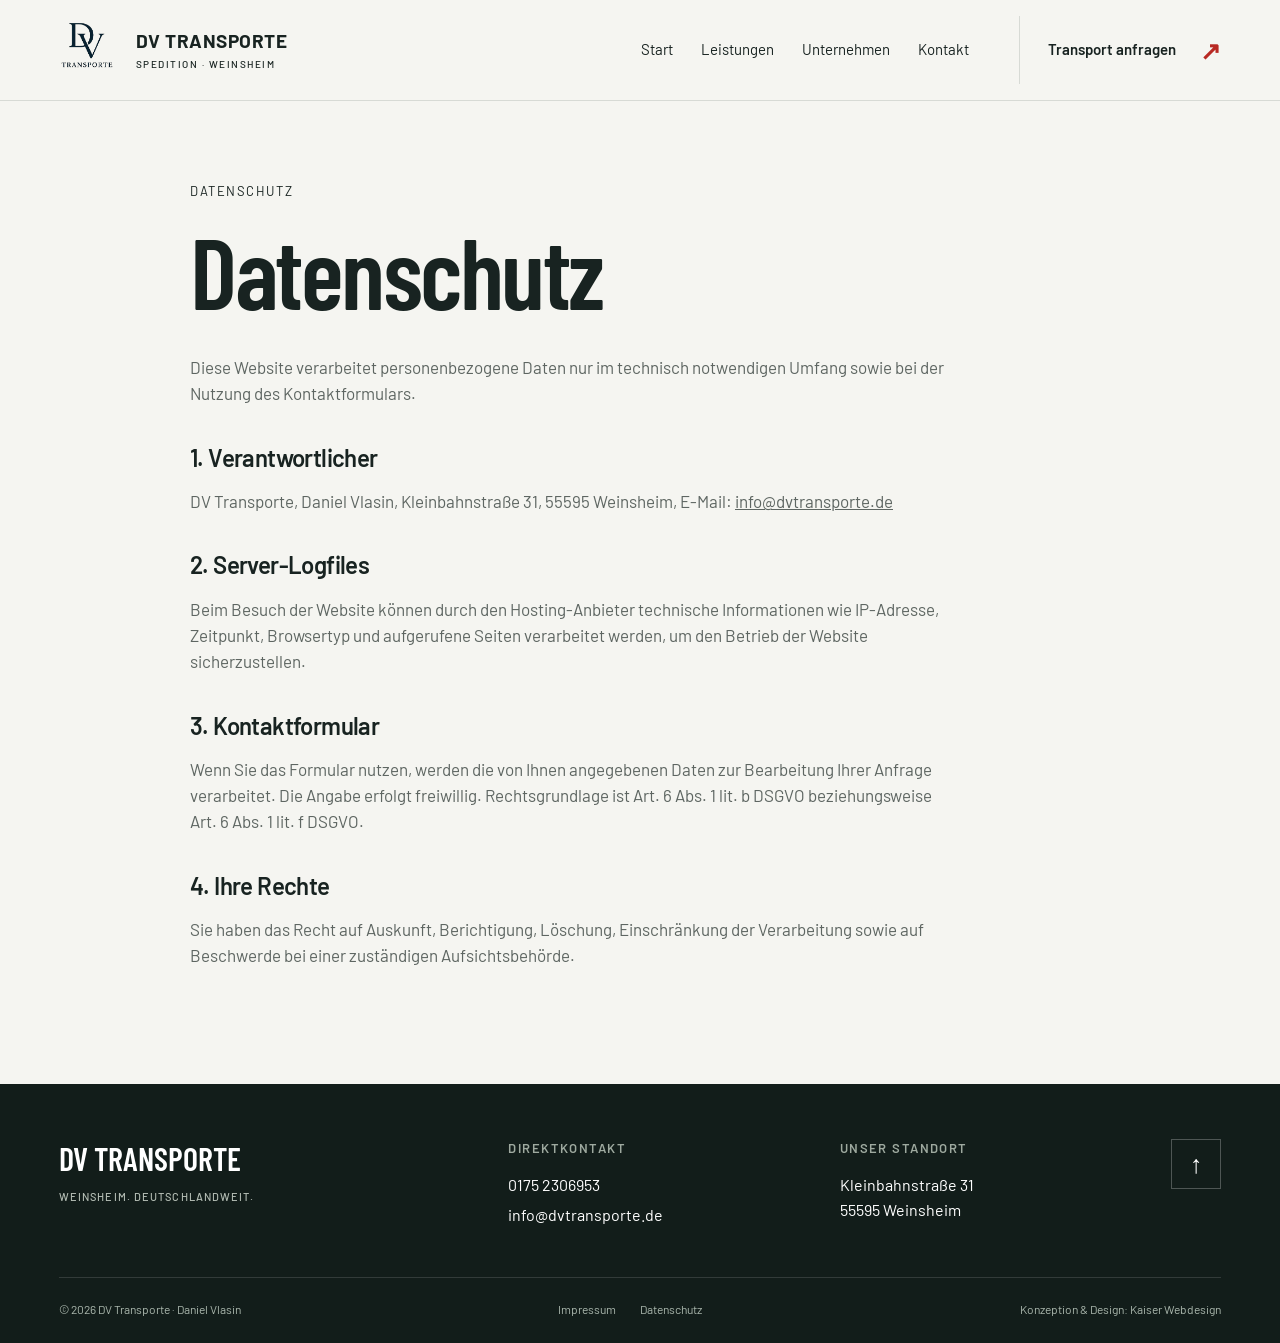
==== datenschutz/index.html @ c38739bb "Add files via upload" ====
<!doctype html><html lang="de"><head>
  <meta charset="utf-8">
  <meta name="viewport" content="width=device-width, initial-scale=1, viewport-fit=cover">
  <meta name="theme-color" content="#0b1015">
  <meta name="robots" content="index,follow,max-image-preview:large">
  <title>Datenschutz | DV Transporte</title>
  <meta name="description" content="Datenschutzhinweise von DV Transporte.">
  <link rel="canonical" href="https://dvtransporte.de/datenschutz/">
  <link rel="icon" href="../favicon.ico" sizes="any">
  <link rel="apple-touch-icon" href="../assets/images/apple-touch-icon.png">
  <meta property="og:type" content="website">
  <meta property="og:locale" content="de_DE">
  <meta property="og:site_name" content="DV Transporte">
  <meta property="og:title" content="Datenschutz | DV Transporte">
  <meta property="og:description" content="Datenschutzhinweise von DV Transporte.">
  <meta property="og:url" content="https://dvtransporte.de/datenschutz/">
  <meta property="og:image" content="https://dvtransporte.de/assets/images/social-preview.webp">
  <meta name="twitter:card" content="summary_large_image">
  <link rel="stylesheet" href="../assets/css/fonts.css"><link rel="stylesheet" href="../assets/css/main.css">
  <script type="application/ld+json">{"@context":"https://schema.org","@graph":[{"@type":"LocalBusiness","@id":"https://dvtransporte.de/#business","name":"DV Transporte","url":"https://dvtransporte.de/","logo":"https://dvtransporte.de/assets/images/dv-transporte-logo-transparent.png","image":"https://dvtransporte.de/assets/images/social-preview.webp","telephone":"+491752306953","email":"info@dvtransporte.de","address":{"@type":"PostalAddress","streetAddress":"Kleinbahnstraße 31","postalCode":"55595","addressLocality":"Weinsheim","addressCountry":"DE"},"areaServed":{"@type":"Country","name":"Deutschland"},"description":"Klassische Speditionsleistungen mit Schwerpunkt auf Teil- und Komplettladungen, Sonderfahrten und 40 t Planen-LKW."},{"@type":"WebSite","@id":"https://dvtransporte.de/#website","url":"https://dvtransporte.de/","name":"DV Transporte","inLanguage":"de-DE","publisher":{"@id":"https://dvtransporte.de/#business"}},{"@type":"WebPage","@id":"https://dvtransporte.de/datenschutz/#webpage","url":"https://dvtransporte.de/datenschutz/","name":"Datenschutz | DV Transporte","isPartOf":{"@id":"https://dvtransporte.de/#website"},"about":{"@id":"https://dvtransporte.de/#business"},"inLanguage":"de-DE"}]}</script>
</head><body id="top"><a class="skip-link" href="#main">Zum Inhalt</a><header class="site-header"><div class="header-inner"><a class="brand" href="../index.html" aria-label="DV Transporte – Startseite"><img src="../assets/images/dv-transporte-logo-transparent.png" alt="DV Transporte" width="62" height="62"><span>DV TRANSPORTE<small>SPEDITION · WEINSHEIM</small></span></a><nav id="navigation" aria-label="Hauptnavigation"><a href="../index.html" >Start</a><a href="../leistungen/index.html" >Leistungen</a><a href="../unternehmen/index.html" >Unternehmen</a><a href="../kontakt/index.html" >Kontakt</a></nav><a class="header-contact" href="../kontakt/index.html#anfrage">Transport anfragen <span aria-hidden="true">↗</span></a><button class="menu-toggle" aria-expanded="false" aria-controls="navigation">Menü <span aria-hidden="true">＋</span></button></div><div class="scroll-progress" aria-hidden="true"></div></header><main id="main"><section class="legal-wrap"><div class="container legal-box"><div class="section-tag">Datenschutz</div><h1>Datenschutz</h1><p>Diese Website verarbeitet personenbezogene Daten nur im technisch notwendigen Umfang sowie bei der Nutzung des Kontaktformulars.</p><h2>1. Verantwortlicher</h2><p>DV Transporte, Daniel Vlasin, Kleinbahnstraße 31, 55595 Weinsheim, E-Mail: <a href="mailto:info@dvtransporte.de">info@dvtransporte.de</a></p><h2>2. Server-Logfiles</h2><p>Beim Besuch der Website können durch den Hosting-Anbieter technische Informationen wie IP-Adresse, Zeitpunkt, Browsertyp und aufgerufene Seiten verarbeitet werden, um den Betrieb der Website sicherzustellen.</p><h2>3. Kontaktformular</h2><p>Wenn Sie das Formular nutzen, werden die von Ihnen angegebenen Daten zur Bearbeitung Ihrer Anfrage verarbeitet. Die Angabe erfolgt freiwillig. Rechtsgrundlage ist Art. 6 Abs. 1 lit. b DSGVO beziehungsweise Art. 6 Abs. 1 lit. f DSGVO.</p><h2>4. Ihre Rechte</h2><p>Sie haben das Recht auf Auskunft, Berichtigung, Löschung, Einschränkung der Verarbeitung sowie auf Beschwerde bei einer zuständigen Aufsichtsbehörde.</p></div></section></main><footer class="footer"><div class="container footer-top"><a class="footer-wordmark" href="../index.html">DV TRANSPORTE<span>WEINSHEIM. DEUTSCHLANDWEIT.</span></a><div><span class="label">Direktkontakt</span><a href="tel:+491752306953">0175 2306953</a><a href="mailto:info@dvtransporte.de">info@dvtransporte.de</a></div><div><span class="label">Unser Standort</span><p>Kleinbahnstraße 31<br>55595 Weinsheim</p></div><a class="top-link" href="#top" aria-label="Zurück nach oben">↑</a></div><div class="container footer-bottom"><span>© <span data-year>2026</span> DV Transporte · Daniel Vlasin</span><div><a href="../impressum/index.html">Impressum</a><a href="../datenschutz/index.html">Datenschutz</a></div><span>Konzeption & Design: Kaiser Webdesign</span></div></footer><dialog class="lightbox" aria-label="Bildergalerie"><button class="lightbox-close" aria-label="Galerie schließen">✕</button><button class="lightbox-prev" aria-label="Vorheriges Bild">←</button><figure><img alt=""><figcaption></figcaption></figure><button class="lightbox-next" aria-label="Nächstes Bild">→</button></dialog><script src="../assets/js/main.js" defer></script></body></html>
---- assets/css/fonts.css ----
@font-face {
  font-family: 'Barlow';
  font-style: normal;
  font-weight: 400;
  font-display: swap;
  src: url(../fonts/7cHpv4kjgoGqM7EPCw.ttf) format('truetype');
}
@font-face {
  font-family: 'Barlow';
  font-style: normal;
  font-weight: 500;
  font-display: swap;
  src: url(../fonts/7cHqv4kjgoGqM7E3_-gc4A.ttf) format('truetype');
}
@font-face {
  font-family: 'Barlow';
  font-style: normal;
  font-weight: 600;
  font-display: swap;
  src: url(../fonts/7cHqv4kjgoGqM7E30-8c4A.ttf) format('truetype');
}
@font-face {
  font-family: 'Barlow';
  font-style: normal;
  font-weight: 700;
  font-display: swap;
  src: url(../fonts/7cHqv4kjgoGqM7E3t-4c4A.ttf) format('truetype');
}
@font-face {
  font-family: 'Barlow Condensed';
  font-style: normal;
  font-weight: 600;
  font-display: swap;
  src: url(../fonts/HTxwL3I-JCGChYJ8VI-L6OO_au7B4873_3E.ttf) format('truetype');
}
@font-face {
  font-family: 'Barlow Condensed';
  font-style: normal;
  font-weight: 700;
  font-display: swap;
  src: url(../fonts/HTxwL3I-JCGChYJ8VI-L6OO_au7B46r2_3E.ttf) format('truetype');
}
@font-face {
  font-family: 'Barlow Condensed';
  font-style: normal;
  font-weight: 800;
  font-display: swap;
  src: url(../fonts/HTxwL3I-JCGChYJ8VI-L6OO_au7B47b1_3E.ttf) format('truetype');
}
---- assets/css/main.css ----
:root{--ink:#182321;--red:#b82923;--paper:#f5f5f1;--white:#fff;--line:#d7dad5;--muted:#5e6662;--pad:clamp(22px,4.6vw,88px);--display:'Barlow Condensed','Arial Narrow',sans-serif;--body:'Barlow',Arial,sans-serif}*{box-sizing:border-box}html{scroll-behavior:smooth;scroll-padding-top:110px}body{margin:0;background:var(--paper);color:var(--ink);font-family:var(--body);font-size:17px;line-height:1.55;-webkit-font-smoothing:antialiased}a{color:inherit;text-decoration:none}button,input,select,textarea{font:inherit}button,a,input,textarea,select{-webkit-tap-highlight-color:transparent}button{cursor:pointer}img{display:block;max-width:100%;height:auto}figure,p,h1,h2,h3{margin:0}p+p{margin-top:18px}h1,h2{font-family:var(--display);font-weight:600;line-height:.98;letter-spacing:-.025em}h1 span,h2 span{color:var(--red)}h2{font-size:clamp(44px,5.7vw,86px)}button{color:inherit}a:focus-visible,button:focus-visible,input:focus-visible,select:focus-visible,textarea:focus-visible{outline:3px solid var(--red);outline-offset:5px}::selection{background:var(--red);color:white}.container{width:calc(100% - var(--pad)*2);max-width:1600px;margin-inline:auto}.label{display:block;text-transform:uppercase;font-size:13px;line-height:1.4;font-weight:600;letter-spacing:.11em}.section{padding-block:110px}.skip-link{position:fixed;top:10px;left:10px;transform:translateY(-150%);z-index:200;background:white;padding:12px}.skip-link:focus{transform:none}.site-header{position:sticky;top:0;z-index:50;background:rgba(245,245,241,.97);border-bottom:1px solid var(--line)}.header-inner{height:100px;display:flex;align-items:center;padding-inline:var(--pad);gap:30px;max-width:1900px;margin:auto}.brand{display:flex;align-items:center;gap:13px;margin-right:auto}.brand img{width:64px;height:64px;object-fit:contain;mix-blend-mode:multiply}.brand>span{font-weight:700;font-size:19px;line-height:1.2;letter-spacing:.025em}.brand small{font-size:10px;letter-spacing:.15em;display:block;margin-top:6px;font-weight:500}.header-inner nav{display:flex;gap:28px;align-items:center}.header-inner nav a{font-size:15px;position:relative;padding-block:15px}.header-inner nav a:after{content:'';position:absolute;bottom:6px;left:0;width:0;height:2px;background:var(--red);transition:width .25s}.header-inner nav a:hover:after,.header-inner nav a[aria-current]:after{width:100%}.header-contact{display:flex;align-items:center;gap:24px;margin-left:20px;padding:15px 0 15px 28px;border-left:1px solid var(--line);font-size:15px;font-weight:600}.header-contact>span{color:var(--red);font-size:25px}.menu-toggle{display:none}.scroll-progress{height:2px;background:var(--red);transform:scaleX(0);transform-origin:left;position:absolute;bottom:-1px;width:100%}.button{display:inline-flex;justify-content:space-between;align-items:center;gap:30px;background:var(--red);color:white;padding:17px 22px;min-height:56px;font-weight:600;font-size:16px;border:0;transition:background .2s,transform .2s}.button:hover{background:#94211c;transform:translateY(-2px)}.button>span{font-size:22px;line-height:1}.text-link{display:inline-flex;gap:36px;align-items:center;border-bottom:1px solid var(--ink);padding:9px 0;font-weight:600;font-size:16px}.text-link>span{font-size:24px;transition:transform .2s}.text-link:hover>span{transform:translate(3px,-3px)}.text-link.light{border-color:#73827a;color:white}.hero-heading{padding-top:35px;padding-bottom:38px}.hero-meta{display:flex;justify-content:space-between;margin-bottom:22px}.hero-title-row{display:flex;justify-content:space-between;align-items:flex-end;gap:30px}.hero-title-row h1{font-size:clamp(82px,10.5vw,166px);line-height:.85;letter-spacing:-.025em;font-weight:700}.hero-title-row h1 span{display:inline-block;margin-top:10px}.hero-intro{width:280px;flex-shrink:0;padding-bottom:6px}.micro-line{display:block;width:38px;height:3px;background:var(--red);margin-bottom:20px}.hero-intro p{font-size:18px;line-height:1.45;margin-bottom:22px}.hero-photo{position:relative;overflow:hidden;height:clamp(350px,37vw,650px);background:#52665a}.hero-photo>img{width:100%;height:100%;object-fit:cover;object-position:center 52%}.hero-photo:after{content:'';position:absolute;inset:65% 0 0;background:linear-gradient(transparent,#101a1999);pointer-events:none}.photo-caption{position:absolute;z-index:1;bottom:24px;left:var(--pad);right:var(--pad);display:flex;align-items:center;justify-content:space-between;color:white;font-size:12px;letter-spacing:.1em;font-weight:600}.photo-caption a{width:46px;height:46px;border:1px solid #ffffff66;border-radius:50%;display:grid;place-items:center;font-size:24px;transition:background .2s}.photo-caption a:hover{background:var(--red)}.spec-strip{display:grid;grid-template-columns:repeat(4,1fr);background:var(--ink);color:white;padding:28px var(--pad);gap:30px}.spec-strip>div{display:flex;align-items:center;gap:18px;border-right:1px solid #ffffff30}.spec-strip>div:last-child{border:0}.spec-strip strong{font:600 clamp(36px,4vw,58px)/1 var(--display);letter-spacing:-.03em}.spec-strip span{font-size:14px;max-width:90px;line-height:1.3;color:#d0d5d0}.section-heading{display:grid;grid-template-columns:1fr 2fr 1fr;gap:35px;align-items:start;margin-bottom:55px}.section-heading>.label{padding-top:8px}.section-heading p{padding-top:10px;line-height:1.5;font-size:17px}.service-layout{display:grid;grid-template-columns:1fr 1fr;gap:7vw}.service-list{border-top:1px solid var(--line)}.service-list h3{font-weight:500}.service-select{border:0;background:none;padding:27px 0;display:grid;grid-template-columns:34px 1fr 24px;align-items:center;gap:18px;width:100%;text-align:left}.service-select>span:nth-child(2){font-family:var(--display);font-size:clamp(27px,3vw,44px);line-height:1.1}.service-no{font-size:13px;color:var(--muted);font-weight:500}.service-symbol{font-size:26px;font-weight:400}.service-select[aria-expanded=true]{color:var(--red)}.service-list h3:has(+ .service-copy[hidden]){border-bottom:1px solid var(--line)}.service-copy{padding:0 30px 30px 52px;border-bottom:1px solid var(--line)}.service-copy p{max-width:430px;color:var(--muted);font-size:17px;margin-bottom:14px}.service-visual{min-height:400px;position:relative}.service-image{height:100%;min-height:400px;position:relative;animation:photo-in .4s ease}.service-image img{height:100%;position:absolute;inset:0;width:100%;object-fit:cover}.service-image figcaption{position:absolute;bottom:0;left:0;right:0;background:linear-gradient(transparent,#10241ade);padding:70px 24px 22px;color:white;font-weight:500;display:flex;justify-content:space-between;gap:20px;font-size:14px}.service-image figcaption>span{font-size:12px;letter-spacing:.1em}@keyframes photo-in{from{opacity:.4;transform:translateY(7px)}to{opacity:1;transform:none}}[hidden]{display:none!important}.fleet-section{background:var(--ink);color:white;padding:95px 0 0}.fleet-grid{display:grid;grid-template-columns:1.2fr 1fr;gap:10vw;align-items:center;padding-bottom:65px}.fleet-copy>.label{color:#a9b5ac;margin-bottom:28px}.fleet-copy h2 span{color:#c9d0c6}.fleet-copy p{max-width:470px;color:#c7cfc8;margin:28px 0 25px}.fleet-number strong{font:600 clamp(130px,20vw,300px)/.8 var(--display);letter-spacing:-.045em;display:block;color:#e0e5db;white-space:nowrap}.fleet-number strong span{font-size:35px;letter-spacing:0}.fleet-number p{padding-top:30px;margin-top:25px;border-top:1px solid #73827a;font-size:17px;color:#c7cfc8}.fleet-photo{height:490px;position:relative}.fleet-photo img{height:100%;width:100%;object-fit:cover;object-position:center 58%}.fleet-stamp{position:absolute;bottom:0;right:0;background:var(--red);padding:28px 35px;font:600 45px/.95 var(--display)}.gallery{display:grid;grid-template-columns:1.35fr 1fr 1fr;gap:22px}.gallery-item{display:block;overflow:hidden}.gallery-item>img{width:100%;height:310px;object-fit:cover;transition:transform .6s}.gallery-item:hover>img{transform:scale(1.025)}.gallery-item>span{display:flex;justify-content:space-between;padding:15px 0;border-bottom:1px solid var(--line)}.gallery-item b{font-size:16px;font-weight:500}.gallery-item>span>span{font-size:20px;color:var(--red)}.owner-section{display:grid;grid-template-columns:.75fr 1.25fr;gap:10vw;padding:15px 0 110px;align-items:center}.owner-photo{max-width:420px;position:relative}.owner-photo>img{width:100%;height:480px;object-fit:cover;object-position:center 38%;filter:saturate(.75)}.owner-photo>span{position:absolute;bottom:0;left:0;background:var(--ink);color:white;font-size:13px;padding:12px 20px}.owner-copy>.label{margin-bottom:28px}.owner-copy h2{font-size:clamp(40px,4.5vw,70px);margin-bottom:28px}.owner-copy p{max-width:560px;color:var(--muted)}.owner-copy .text-link{margin-top:23px}.contact-cta{background:var(--red);color:white;padding:42px 0}.cta-top,.cta-bottom{display:flex;justify-content:space-between;align-items:center;gap:20px}.cta-top{padding-bottom:35px;border-bottom:1px solid #ffffff44}.cta-title{display:block;position:relative;font:600 clamp(70px,10.7vw,165px)/1.08 var(--display);letter-spacing:-.02em;padding:38px 130px 40px 0}.cta-title>span{position:absolute;right:0;top:50%;transform:translateY(-50%);font:400 clamp(85px,12vw,180px)/1 var(--body);transition:transform .3s}.cta-title:hover>span{transform:translate(8px,calc(-50% - 8px))}.cta-bottom{border-top:1px solid #ffffff44;padding-top:30px}.cta-bottom p{font-size:16px}.cta-bottom>a{font-family:var(--display);font-size:38px}.footer{background:#121d1a;color:white;padding:55px 0 24px}.footer-top{display:grid;grid-template-columns:1.4fr 1fr 1fr 50px;gap:36px}.footer-wordmark{font:600 32px/1.2 var(--display)}.footer-wordmark span{display:block;font:500 11px/1.5 var(--body);letter-spacing:.1em;margin-top:12px;color:#b3bcb3}.footer .label{color:#9ea99f;margin-bottom:16px}.footer-top>div>a{display:block;margin-bottom:5px;font-size:16px}.footer-top p{font-size:16px}.top-link{border:1px solid #ffffff40;width:50px;height:50px;display:grid;place-items:center;font-size:25px}.footer-bottom{border-top:1px solid #ffffff22;display:flex;justify-content:space-between;gap:24px;margin-top:45px;padding-top:22px;font-size:12px;color:#aab7ad}.footer-bottom>div{display:flex;gap:24px}.footer a:hover{color:#e9b4ae}.subhero{padding-block:70px 55px}.subhero h1{font-size:clamp(64px,8.8vw,136px);margin:28px 0}.subhero>p{max-width:640px;color:var(--muted);font-size:20px}.service-jumps{display:flex;flex-wrap:wrap;border-top:1px solid var(--line);border-bottom:1px solid var(--line);gap:40px;padding-block:22px;font-size:15px}.service-jumps a:hover{color:var(--red)}.service-detail{display:grid;grid-template-columns:1fr 1fr;gap:9vw;padding-block:90px;align-items:center;border-bottom:1px solid var(--line)}.service-detail:nth-of-type(odd)>div{order:2}.service-detail h2{font-size:clamp(44px,5vw,72px);margin:24px 0}.service-detail p{color:var(--muted);max-width:500px}.detail-list{list-style:none;margin:22px 0 30px;padding:0}.detail-list li{padding:10px 0;border-bottom:1px solid var(--line);font-size:16px}.detail-list li:before{content:'↗';color:var(--red);margin-right:16px}.service-detail figure img{height:480px;width:100%;object-fit:cover}.service-detail figcaption{font-size:12px;letter-spacing:.08em;margin-top:15px;text-transform:uppercase}.company-banner{height:540px;position:relative}.company-banner img{width:100%;height:100%;object-fit:cover}.company-banner>span{position:absolute;bottom:25px;left:25px;color:white;background:var(--ink);padding:10px 15px;font-size:13px;letter-spacing:.08em}.company-story{display:grid;grid-template-columns:1fr 2fr;gap:50px}.company-story h2{margin-bottom:30px}.company-story p{max-width:700px;font-size:19px;color:var(--muted)}.company-growth{background:var(--ink);color:white}.company-growth>.container{display:grid;grid-template-columns:1.3fr .7fr;gap:8vw;align-items:center}.company-growth h2{font-size:clamp(42px,5vw,78px);margin:24px 0}.company-growth h2 span{color:#c9d0c6}.company-growth p{max-width:500px;margin-bottom:30px;color:#bdc9bf}.company-growth img{width:100%;height:620px;object-fit:cover}.contact-layout{display:grid;grid-template-columns:.85fr 1.15fr;gap:8vw;padding:30px 0 100px;align-items:start}.contact-layout aside h2{margin-top:22px}.contact-details{margin-top:30px}.contact-details>a,.contact-details>div{display:block;border-top:1px solid var(--line);padding:18px 0;font-size:21px}.contact-details span{display:block;font-size:12px;text-transform:uppercase;letter-spacing:.1em;color:var(--muted);margin-bottom:8px}.contact-layout aside>img{margin-top:22px;width:100%;height:280px;object-fit:cover;object-position:center 42%}.form-card{background:white;padding:36px}.form-card h2{font-size:55px;margin-top:20px}.form-note{font-size:14px;color:var(--muted);margin-top:12px!important;margin-bottom:25px}.form-grid{display:grid;grid-template-columns:1fr 1fr;gap:20px}.form-grid label{display:block;font-size:14px;font-weight:500}.form-grid label>span{display:block;margin-bottom:8px}.form-grid .full{grid-column:1/-1}input,select,textarea{width:100%;min-width:0;border:1px solid #ccd2ca;background:#f8f9f6;border-radius:0;padding:13px 12px;font-size:16px;color:var(--ink)}textarea{resize:vertical;min-height:145px}.form-grid label.check{display:flex;align-items:flex-start;gap:12px;line-height:1.5;font-weight:400}.check input{width:19px;height:19px;flex-shrink:0;margin:3px 0 0;accent-color:var(--red)}.check a{text-decoration:underline}.form-actions{display:flex;flex-direction:column;align-items:flex-start;gap:12px;margin-top:24px}.form-actions .text-link{font-size:14px}.hp-field{position:absolute;left:-9999px;width:1px;height:1px;opacity:0}.form-feedback:not(:empty){padding:16px;border-left:3px solid var(--red);background:var(--paper);margin-top:20px;font-size:15px}.notice{padding:15px;margin:0 0 20px;border-left:3px solid var(--red);background:var(--paper)}.notice--success{border-color:#3c7652}.legal-wrap{padding:80px 0 100px}.legal-box{max-width:900px}.legal-box h1{font-size:clamp(55px,8vw,100px);margin:20px 0 35px;overflow-wrap:anywhere}.legal-box h2{font-family:var(--body);font-size:24px;font-weight:600;margin:35px 0 15px;line-height:1.3}.legal-box p{max-width:760px;margin-block:15px;color:var(--muted)}.legal-box a{text-decoration:underline}.section-tag{font-size:13px;letter-spacing:.12em;text-transform:uppercase}.lightbox{border:0;padding:40px 75px;background:#101915;color:white;width:100vw;max-width:100vw;height:100dvh;max-height:100dvh;overflow:hidden}.lightbox::backdrop{background:#101915ed}.lightbox[open]{display:grid;place-items:center}.lightbox figure{max-width:1100px;width:100%}.lightbox figure img{max-height:78dvh;width:100%;object-fit:contain}.lightbox figcaption{text-align:center;padding-top:20px;font-size:15px}.lightbox button{position:absolute;border:1px solid #ffffff70;background:#182321;color:white;width:45px;height:45px;font-size:23px}.lightbox-close{top:18px;right:18px}.lightbox-prev{left:18px;top:50%}.lightbox-next{right:18px;top:50%}.reveal-in{animation:reveal-in .7s ease both}@keyframes reveal-in{from{opacity:.5;transform:translateY(25px)}to{opacity:1;transform:none}}
@media(min-width:1600px){.hero-photo{height:570px}.hero-heading{padding-block:45px 50px}}@media(max-width:1100px){.brand>span{font-size:16px}.header-inner{gap:18px}.header-contact{display:none}.header-inner nav{gap:22px}.hero-title-row h1{font-size:11vw}.hero-intro{width:235px}.hero-intro p{font-size:16px}.hero-intro .button{font-size:14px;gap:16px}.section-heading{grid-template-columns:1fr 2.3fr}.section-heading>p{grid-column:2}.section-heading{gap:25px}.service-layout{gap:40px}.spec-strip{gap:20px}.spec-strip>div{gap:12px}.spec-strip strong{font-size:40px}.spec-strip span{font-size:12px}.fleet-photo{height:390px}.gallery-item>img{height:270px}.owner-section{gap:6vw}.owner-photo>img{height:420px}.footer-bottom{flex-wrap:wrap}.contact-layout{gap:4vw}.form-card{padding:26px}.service-detail{gap:6vw}}
@media(max-width:760px){:root{--pad:22px}.header-inner{height:80px}.brand img{width:51px;height:51px}.brand>span{font-size:17px}.brand small{font-size:9px}.menu-toggle{display:flex;gap:14px;align-items:center;border:0;border-left:1px solid var(--line);background:none;padding:7px 0 7px 18px;font-size:15px}.menu-toggle>span{font-size:24px}.header-inner nav{display:none;position:absolute;top:80px;left:0;right:0;background:var(--paper);padding:18px 22px 28px;border-bottom:1px solid var(--line);box-shadow:0 20px 25px #18232115}.header-inner nav.is-open{display:grid;gap:0}.header-inner nav a{font-family:var(--display);font-size:33px;padding:12px 0;border-bottom:1px solid var(--line)}.header-inner nav a:after{display:none}.hero-heading{padding-top:25px;padding-bottom:28px}.hero-meta{margin-bottom:28px}.hero-meta .label{font-size:10px;letter-spacing:.06em}.hero-meta .label:last-child{max-width:105px;text-align:right}.hero-title-row{display:block}.hero-title-row h1{font-size:clamp(67px,15.7vw,116px);line-height:.89}.hero-title-row h1 span{margin-top:8px}.hero-intro{margin-top:27px;width:auto;display:flex;gap:15px;align-items:flex-end;justify-content:space-between;padding:0}.micro-line{display:none}.hero-intro p{font-size:14px;line-height:1.4;margin:0}.hero-intro .button{font-size:13px;min-height:48px;padding:12px 13px;gap:12px;max-width:156px}.hero-photo{height:330px}.hero-photo>img{object-position:59% center}.photo-caption{bottom:18px;font-size:10px;letter-spacing:.04em}.photo-caption span:last-child{display:none}.photo-caption a{width:36px;height:36px}.spec-strip{grid-template-columns:1fr 1fr;gap:0;padding:10px 22px}.spec-strip>div{padding:18px 0;gap:14px}.spec-strip>div:nth-child(2){border:0;padding-left:20px}.spec-strip>div:nth-child(n+3){border-top:1px solid #ffffff25}.spec-strip>div:last-child{padding-left:20px}.spec-strip strong{font-size:40px;min-width:49px}.spec-strip span{font-size:13px;max-width:100px}.section{padding-block:65px}.section-heading{display:block;margin-bottom:33px}.section-heading>.label{padding:0;margin-bottom:23px}.section-heading h2{font-size:clamp(47px,10vw,70px)}.section-heading>p{font-size:16px;padding-top:22px}.service-layout{display:flex;flex-direction:column;gap:28px}.service-select{padding:23px 0;gap:10px;grid-template-columns:28px 1fr 22px}.service-select>span:nth-child(2){font-size:32px}.service-copy{padding:0 15px 24px 38px}.service-copy p{font-size:16px}.service-visual,.service-image{min-height:300px;height:300px}.fleet-section{padding-top:60px}.fleet-grid{grid-template-columns:1fr;gap:35px;padding-bottom:35px}.fleet-copy h2{font-size:58px}.fleet-copy p{margin-top:22px}.fleet-number{display:flex;gap:25px;align-items:center}.fleet-number strong{font-size:140px}.fleet-number strong span{font-size:23px}.fleet-number p{margin:0;padding:0;border:0;font-size:14px}.fleet-photo{height:290px;width:100%}.fleet-stamp{font-size:30px;padding:17px 22px}.gallery{grid-template-columns:1fr 1fr;gap:22px 16px}.gallery-item:first-child{grid-column:1/-1}.gallery-item:first-child>img{height:260px}.gallery-item>img{height:200px}.gallery-item b{font-size:14px}.owner-section{grid-template-columns:1fr;gap:35px;padding:0 0 65px}.owner-photo{width:70%;max-width:330px}.owner-photo>img{height:360px}.owner-copy>.label{margin-bottom:20px}.owner-copy h2{font-size:clamp(40px,9vw,65px)}.owner-copy p{font-size:17px}.contact-cta{padding:28px 0}.cta-top .label{font-size:11px}.cta-top>.label:last-child{display:none}.cta-top{padding-bottom:22px}.cta-title{font-size:clamp(58px,12vw,88px);padding:28px 50px 30px 0;line-height:1.08}.cta-title>span{font-size:68px}.cta-bottom{align-items:flex-start;flex-direction:column;padding-top:24px;gap:16px}.cta-bottom>a{font-size:32px}.footer{padding:40px 0 25px}.footer-top{grid-template-columns:1fr 1fr;gap:30px 20px}.footer-wordmark{grid-column:1/-1}.footer-top .label{font-size:11px}.footer-top>div>a,.footer-top p{font-size:14px}.top-link{display:none}.footer-bottom{flex-direction:column;gap:18px;font-size:12px;margin-top:30px}.subhero{padding-block:40px}.subhero h1{font-size:clamp(56px,12vw,87px);line-height:1;margin:22px 0}.subhero>p{font-size:18px}.service-jumps{gap:12px;flex-direction:column;padding-block:20px}.service-detail{grid-template-columns:1fr;gap:30px;padding-block:55px}.service-detail:nth-of-type(odd)>div{order:0}.service-detail h2{font-size:51px}.service-detail figure img{height:340px}.company-banner{height:330px}.company-banner>span{font-size:10px;left:12px;bottom:12px;padding:10px}.company-story{grid-template-columns:1fr;gap:25px}.company-story h2{font-size:48px}.company-story p{font-size:17px}.company-growth>.container{grid-template-columns:1fr;gap:32px;padding-top:50px}.company-growth h2{font-size:49px}.company-growth img{height:460px;object-position:center 70%}.contact-layout{grid-template-columns:1fr;gap:40px;padding:0 0 60px}.contact-layout aside>img{display:none}.contact-layout aside h2{font-size:54px}.contact-details>a,.contact-details>div{font-size:20px}.form-card{padding:25px 20px;margin-inline:-5px}.form-grid{grid-template-columns:1fr;gap:18px}.form-card h2{font-size:46px}.lightbox{padding:60px 16px 100px}.lightbox figure img{max-height:70dvh}.lightbox-prev,.lightbox-next{top:auto;bottom:25px}.legal-wrap{padding:45px 0 65px}.legal-box h1{font-size:58px}}
@media(prefers-reduced-motion:reduce){html{scroll-behavior:auto}*,*:before,*:after{animation:none!important;transition:none!important}.hero-photo>img{transform:none!important}}
@media(max-width:359px){.hero-title-row h1{font-size:59px}.hero-intro{display:block}.hero-intro .button{margin-top:18px;max-width:none}.brand>span{font-size:14px}.brand img{width:44px;height:44px}.header-inner{gap:12px}.menu-toggle{padding-left:10px;gap:7px}.fleet-number{gap:18px}.fleet-number strong{font-size:115px}.gallery{grid-template-columns:1fr}.gallery-item:first-child{grid-column:auto}.gallery-item>img{height:240px}.cta-title{font-size:54px}}
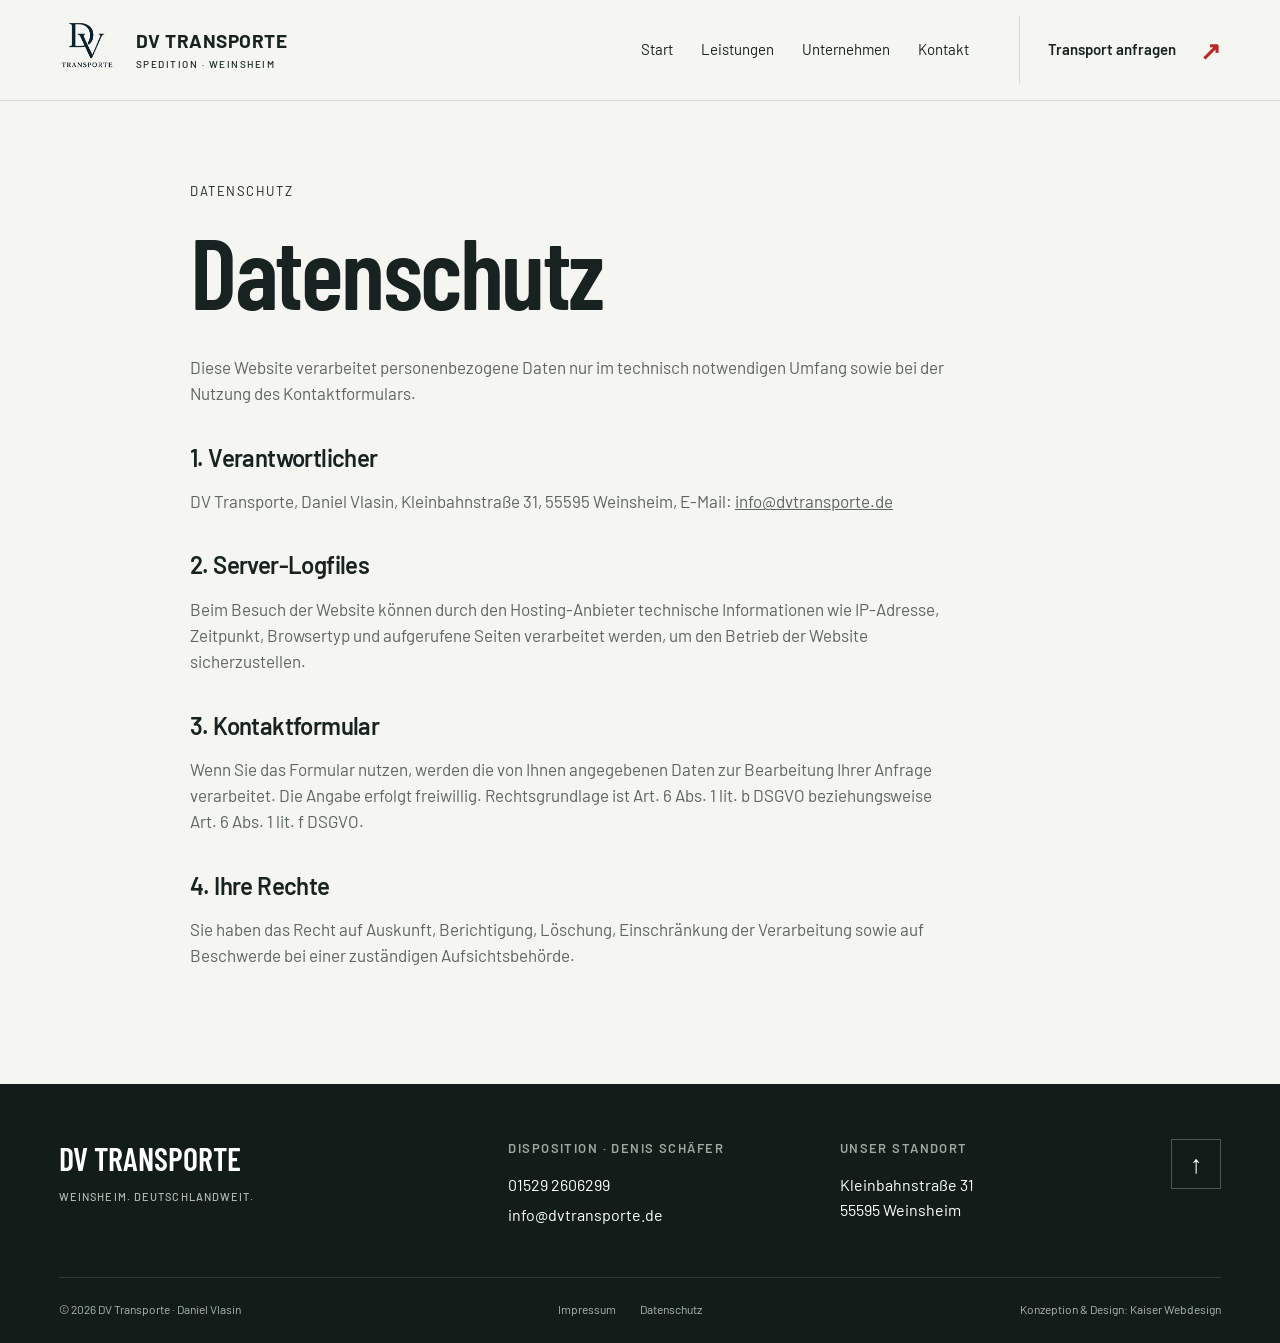
==== commit 821a9553: "Add VAT ID, dispatch lead Denis Schäfer and company credentials" ====
--- a/datenschutz/index.html
+++ b/datenschutz/index.html
@@ -17,5 +17,5 @@
   <meta property="og:image" content="https://dvtransporte.de/assets/images/social-preview.webp">
   <meta name="twitter:card" content="summary_large_image">
   <link rel="stylesheet" href="../assets/css/fonts.css"><link rel="stylesheet" href="../assets/css/main.css">
-  <script type="application/ld+json">{"@context":"https://schema.org","@graph":[{"@type":"LocalBusiness","@id":"https://dvtransporte.de/#business","name":"DV Transporte","url":"https://dvtransporte.de/","logo":"https://dvtransporte.de/assets/images/dv-transporte-logo-transparent.png","image":"https://dvtransporte.de/assets/images/social-preview.webp","telephone":"+491752306953","email":"info@dvtransporte.de","address":{"@type":"PostalAddress","streetAddress":"Kleinbahnstraße 31","postalCode":"55595","addressLocality":"Weinsheim","addressCountry":"DE"},"areaServed":{"@type":"Country","name":"Deutschland"},"description":"Klassische Speditionsleistungen mit Schwerpunkt auf Teil- und Komplettladungen, Sonderfahrten und 40 t Planen-LKW."},{"@type":"WebSite","@id":"https://dvtransporte.de/#website","url":"https://dvtransporte.de/","name":"DV Transporte","inLanguage":"de-DE","publisher":{"@id":"https://dvtransporte.de/#business"}},{"@type":"WebPage","@id":"https://dvtransporte.de/datenschutz/#webpage","url":"https://dvtransporte.de/datenschutz/","name":"Datenschutz | DV Transporte","isPartOf":{"@id":"https://dvtransporte.de/#website"},"about":{"@id":"https://dvtransporte.de/#business"},"inLanguage":"de-DE"}]}</script>
-</head><body id="top"><a class="skip-link" href="#main">Zum Inhalt</a><header class="site-header"><div class="header-inner"><a class="brand" href="../index.html" aria-label="DV Transporte – Startseite"><img src="../assets/images/dv-transporte-logo-transparent.png" alt="DV Transporte" width="62" height="62"><span>DV TRANSPORTE<small>SPEDITION · WEINSHEIM</small></span></a><nav id="navigation" aria-label="Hauptnavigation"><a href="../index.html" >Start</a><a href="../leistungen/index.html" >Leistungen</a><a href="../unternehmen/index.html" >Unternehmen</a><a href="../kontakt/index.html" >Kontakt</a></nav><a class="header-contact" href="../kontakt/index.html#anfrage">Transport anfragen <span aria-hidden="true">↗</span></a><button class="menu-toggle" aria-expanded="false" aria-controls="navigation">Menü <span aria-hidden="true">＋</span></button></div><div class="scroll-progress" aria-hidden="true"></div></header><main id="main"><section class="legal-wrap"><div class="container legal-box"><div class="section-tag">Datenschutz</div><h1>Datenschutz</h1><p>Diese Website verarbeitet personenbezogene Daten nur im technisch notwendigen Umfang sowie bei der Nutzung des Kontaktformulars.</p><h2>1. Verantwortlicher</h2><p>DV Transporte, Daniel Vlasin, Kleinbahnstraße 31, 55595 Weinsheim, E-Mail: <a href="mailto:info@dvtransporte.de">info@dvtransporte.de</a></p><h2>2. Server-Logfiles</h2><p>Beim Besuch der Website können durch den Hosting-Anbieter technische Informationen wie IP-Adresse, Zeitpunkt, Browsertyp und aufgerufene Seiten verarbeitet werden, um den Betrieb der Website sicherzustellen.</p><h2>3. Kontaktformular</h2><p>Wenn Sie das Formular nutzen, werden die von Ihnen angegebenen Daten zur Bearbeitung Ihrer Anfrage verarbeitet. Die Angabe erfolgt freiwillig. Rechtsgrundlage ist Art. 6 Abs. 1 lit. b DSGVO beziehungsweise Art. 6 Abs. 1 lit. f DSGVO.</p><h2>4. Ihre Rechte</h2><p>Sie haben das Recht auf Auskunft, Berichtigung, Löschung, Einschränkung der Verarbeitung sowie auf Beschwerde bei einer zuständigen Aufsichtsbehörde.</p></div></section></main><footer class="footer"><div class="container footer-top"><a class="footer-wordmark" href="../index.html">DV TRANSPORTE<span>WEINSHEIM. DEUTSCHLANDWEIT.</span></a><div><span class="label">Direktkontakt</span><a href="tel:+491752306953">0175 2306953</a><a href="mailto:info@dvtransporte.de">info@dvtransporte.de</a></div><div><span class="label">Unser Standort</span><p>Kleinbahnstraße 31<br>55595 Weinsheim</p></div><a class="top-link" href="#top" aria-label="Zurück nach oben">↑</a></div><div class="container footer-bottom"><span>© <span data-year>2026</span> DV Transporte · Daniel Vlasin</span><div><a href="../impressum/index.html">Impressum</a><a href="../datenschutz/index.html">Datenschutz</a></div><span>Konzeption & Design: Kaiser Webdesign</span></div></footer><dialog class="lightbox" aria-label="Bildergalerie"><button class="lightbox-close" aria-label="Galerie schließen">✕</button><button class="lightbox-prev" aria-label="Vorheriges Bild">←</button><figure><img alt=""><figcaption></figcaption></figure><button class="lightbox-next" aria-label="Nächstes Bild">→</button></dialog><script src="../assets/js/main.js" defer></script></body></html>+  <script type="application/ld+json">{"@context":"https://schema.org","@graph":[{"@type":"LocalBusiness","@id":"https://dvtransporte.de/#business","name":"DV Transporte","url":"https://dvtransporte.de/","logo":"https://dvtransporte.de/assets/images/dv-transporte-logo-transparent.png","image":"https://dvtransporte.de/assets/images/social-preview.webp","telephone":"+491752306953","email":"info@dvtransporte.de","address":{"@type":"PostalAddress","streetAddress":"Kleinbahnstraße 31","postalCode":"55595","addressLocality":"Weinsheim","addressCountry":"DE"},"areaServed":{"@type":"Country","name":"Deutschland"},"description":"Klassische Speditionsleistungen mit Schwerpunkt auf Teil- und Komplettladungen, Sonderfahrten und 40 t Planen-LKW.","vatID":"DE332152263","contactPoint":{"@type":"ContactPoint","name":"Denis Schäfer – Dispositionsleiter","contactType":"Disposition und Transportanfragen","telephone":"+4915292606299","email":"info@dvtransporte.de","availableLanguage":"de"}},{"@type":"WebSite","@id":"https://dvtransporte.de/#website","url":"https://dvtransporte.de/","name":"DV Transporte","inLanguage":"de-DE","publisher":{"@id":"https://dvtransporte.de/#business"}},{"@type":"WebPage","@id":"https://dvtransporte.de/datenschutz/#webpage","url":"https://dvtransporte.de/datenschutz/","name":"Datenschutz | DV Transporte","isPartOf":{"@id":"https://dvtransporte.de/#website"},"about":{"@id":"https://dvtransporte.de/#business"},"inLanguage":"de-DE"}]}</script>
+</head><body id="top"><a class="skip-link" href="#main">Zum Inhalt</a><header class="site-header"><div class="header-inner"><a class="brand" href="../index.html" aria-label="DV Transporte – Startseite"><img src="../assets/images/dv-transporte-logo-transparent.png" alt="DV Transporte" width="62" height="62"><span>DV TRANSPORTE<small>SPEDITION · WEINSHEIM</small></span></a><nav id="navigation" aria-label="Hauptnavigation"><a href="../index.html" >Start</a><a href="../leistungen/index.html" >Leistungen</a><a href="../unternehmen/index.html" >Unternehmen</a><a href="../kontakt/index.html" >Kontakt</a></nav><a class="header-contact" href="../kontakt/index.html#anfrage">Transport anfragen <span aria-hidden="true">↗</span></a><button class="menu-toggle" aria-expanded="false" aria-controls="navigation">Menü <span aria-hidden="true">＋</span></button></div><div class="scroll-progress" aria-hidden="true"></div></header><main id="main"><section class="legal-wrap"><div class="container legal-box"><div class="section-tag">Datenschutz</div><h1>Datenschutz</h1><p>Diese Website verarbeitet personenbezogene Daten nur im technisch notwendigen Umfang sowie bei der Nutzung des Kontaktformulars.</p><h2>1. Verantwortlicher</h2><p>DV Transporte, Daniel Vlasin, Kleinbahnstraße 31, 55595 Weinsheim, E-Mail: <a href="mailto:info@dvtransporte.de">info@dvtransporte.de</a></p><h2>2. Server-Logfiles</h2><p>Beim Besuch der Website können durch den Hosting-Anbieter technische Informationen wie IP-Adresse, Zeitpunkt, Browsertyp und aufgerufene Seiten verarbeitet werden, um den Betrieb der Website sicherzustellen.</p><h2>3. Kontaktformular</h2><p>Wenn Sie das Formular nutzen, werden die von Ihnen angegebenen Daten zur Bearbeitung Ihrer Anfrage verarbeitet. Die Angabe erfolgt freiwillig. Rechtsgrundlage ist Art. 6 Abs. 1 lit. b DSGVO beziehungsweise Art. 6 Abs. 1 lit. f DSGVO.</p><h2>4. Ihre Rechte</h2><p>Sie haben das Recht auf Auskunft, Berichtigung, Löschung, Einschränkung der Verarbeitung sowie auf Beschwerde bei einer zuständigen Aufsichtsbehörde.</p></div></section></main><footer class="footer"><div class="container footer-top"><a class="footer-wordmark" href="../index.html">DV TRANSPORTE<span>WEINSHEIM. DEUTSCHLANDWEIT.</span></a><div><span class="label">Disposition · Denis Schäfer</span><a href="tel:+4915292606299">01529 2606299</a><a href="mailto:info@dvtransporte.de">info@dvtransporte.de</a></div><div><span class="label">Unser Standort</span><p>Kleinbahnstraße 31<br>55595 Weinsheim</p></div><a class="top-link" href="#top" aria-label="Zurück nach oben">↑</a></div><div class="container footer-bottom"><span>© <span data-year>2026</span> DV Transporte · Daniel Vlasin</span><div><a href="../impressum/index.html">Impressum</a><a href="../datenschutz/index.html">Datenschutz</a></div><span>Konzeption & Design: Kaiser Webdesign</span></div></footer><dialog class="lightbox" aria-label="Bildergalerie"><button class="lightbox-close" aria-label="Galerie schließen">✕</button><button class="lightbox-prev" aria-label="Vorheriges Bild">←</button><figure><img alt=""><figcaption></figcaption></figure><button class="lightbox-next" aria-label="Nächstes Bild">→</button></dialog><script src="../assets/js/main.js" defer></script></body></html>
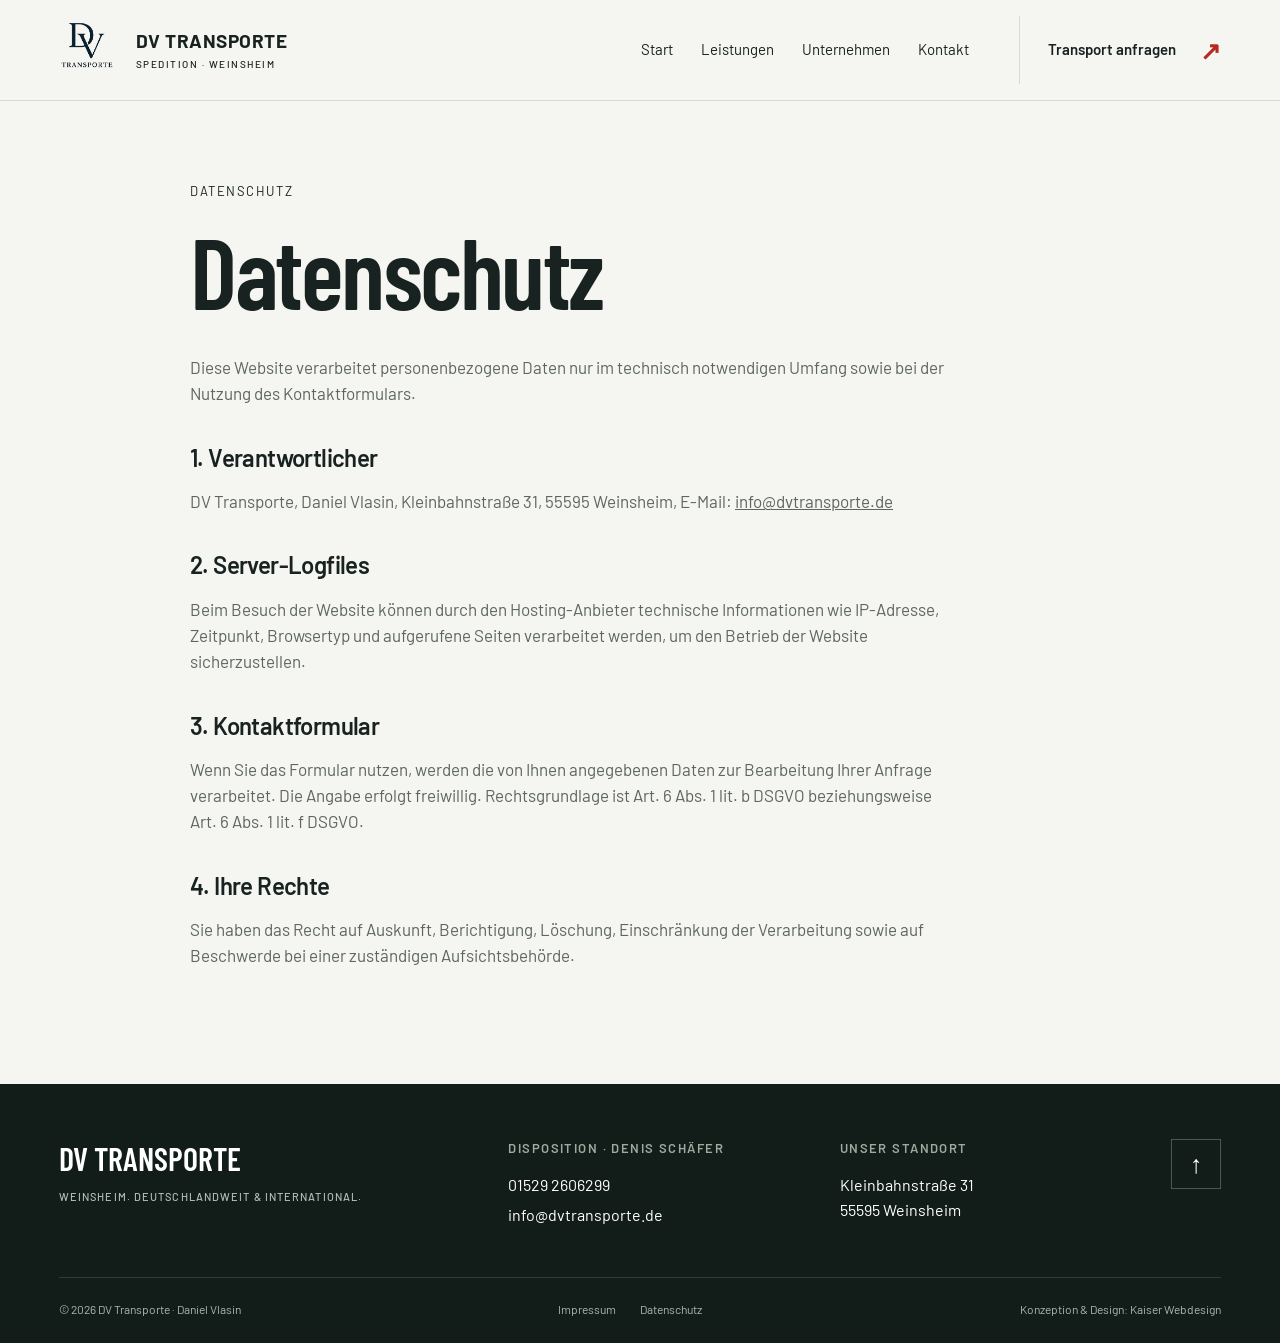
==== commit eaeee5c6: "Update services, international scope and contact presentation" ====
--- a/datenschutz/index.html
+++ b/datenschutz/index.html
@@ -17,5 +17,5 @@
   <meta property="og:image" content="https://dvtransporte.de/assets/images/social-preview.webp">
   <meta name="twitter:card" content="summary_large_image">
   <link rel="stylesheet" href="../assets/css/fonts.css"><link rel="stylesheet" href="../assets/css/main.css">
-  <script type="application/ld+json">{"@context":"https://schema.org","@graph":[{"@type":"LocalBusiness","@id":"https://dvtransporte.de/#business","name":"DV Transporte","url":"https://dvtransporte.de/","logo":"https://dvtransporte.de/assets/images/dv-transporte-logo-transparent.png","image":"https://dvtransporte.de/assets/images/social-preview.webp","telephone":"+491752306953","email":"info@dvtransporte.de","address":{"@type":"PostalAddress","streetAddress":"Kleinbahnstraße 31","postalCode":"55595","addressLocality":"Weinsheim","addressCountry":"DE"},"areaServed":{"@type":"Country","name":"Deutschland"},"description":"Klassische Speditionsleistungen mit Schwerpunkt auf Teil- und Komplettladungen, Sonderfahrten und 40 t Planen-LKW.","vatID":"DE332152263","contactPoint":{"@type":"ContactPoint","name":"Denis Schäfer – Dispositionsleiter","contactType":"Disposition und Transportanfragen","telephone":"+4915292606299","email":"info@dvtransporte.de","availableLanguage":"de"}},{"@type":"WebSite","@id":"https://dvtransporte.de/#website","url":"https://dvtransporte.de/","name":"DV Transporte","inLanguage":"de-DE","publisher":{"@id":"https://dvtransporte.de/#business"}},{"@type":"WebPage","@id":"https://dvtransporte.de/datenschutz/#webpage","url":"https://dvtransporte.de/datenschutz/","name":"Datenschutz | DV Transporte","isPartOf":{"@id":"https://dvtransporte.de/#website"},"about":{"@id":"https://dvtransporte.de/#business"},"inLanguage":"de-DE"}]}</script>
-</head><body id="top"><a class="skip-link" href="#main">Zum Inhalt</a><header class="site-header"><div class="header-inner"><a class="brand" href="../index.html" aria-label="DV Transporte – Startseite"><img src="../assets/images/dv-transporte-logo-transparent.png" alt="DV Transporte" width="62" height="62"><span>DV TRANSPORTE<small>SPEDITION · WEINSHEIM</small></span></a><nav id="navigation" aria-label="Hauptnavigation"><a href="../index.html" >Start</a><a href="../leistungen/index.html" >Leistungen</a><a href="../unternehmen/index.html" >Unternehmen</a><a href="../kontakt/index.html" >Kontakt</a></nav><a class="header-contact" href="../kontakt/index.html#anfrage">Transport anfragen <span aria-hidden="true">↗</span></a><button class="menu-toggle" aria-expanded="false" aria-controls="navigation">Menü <span aria-hidden="true">＋</span></button></div><div class="scroll-progress" aria-hidden="true"></div></header><main id="main"><section class="legal-wrap"><div class="container legal-box"><div class="section-tag">Datenschutz</div><h1>Datenschutz</h1><p>Diese Website verarbeitet personenbezogene Daten nur im technisch notwendigen Umfang sowie bei der Nutzung des Kontaktformulars.</p><h2>1. Verantwortlicher</h2><p>DV Transporte, Daniel Vlasin, Kleinbahnstraße 31, 55595 Weinsheim, E-Mail: <a href="mailto:info@dvtransporte.de">info@dvtransporte.de</a></p><h2>2. Server-Logfiles</h2><p>Beim Besuch der Website können durch den Hosting-Anbieter technische Informationen wie IP-Adresse, Zeitpunkt, Browsertyp und aufgerufene Seiten verarbeitet werden, um den Betrieb der Website sicherzustellen.</p><h2>3. Kontaktformular</h2><p>Wenn Sie das Formular nutzen, werden die von Ihnen angegebenen Daten zur Bearbeitung Ihrer Anfrage verarbeitet. Die Angabe erfolgt freiwillig. Rechtsgrundlage ist Art. 6 Abs. 1 lit. b DSGVO beziehungsweise Art. 6 Abs. 1 lit. f DSGVO.</p><h2>4. Ihre Rechte</h2><p>Sie haben das Recht auf Auskunft, Berichtigung, Löschung, Einschränkung der Verarbeitung sowie auf Beschwerde bei einer zuständigen Aufsichtsbehörde.</p></div></section></main><footer class="footer"><div class="container footer-top"><a class="footer-wordmark" href="../index.html">DV TRANSPORTE<span>WEINSHEIM. DEUTSCHLANDWEIT.</span></a><div><span class="label">Disposition · Denis Schäfer</span><a href="tel:+4915292606299">01529 2606299</a><a href="mailto:info@dvtransporte.de">info@dvtransporte.de</a></div><div><span class="label">Unser Standort</span><p>Kleinbahnstraße 31<br>55595 Weinsheim</p></div><a class="top-link" href="#top" aria-label="Zurück nach oben">↑</a></div><div class="container footer-bottom"><span>© <span data-year>2026</span> DV Transporte · Daniel Vlasin</span><div><a href="../impressum/index.html">Impressum</a><a href="../datenschutz/index.html">Datenschutz</a></div><span>Konzeption & Design: Kaiser Webdesign</span></div></footer><dialog class="lightbox" aria-label="Bildergalerie"><button class="lightbox-close" aria-label="Galerie schließen">✕</button><button class="lightbox-prev" aria-label="Vorheriges Bild">←</button><figure><img alt=""><figcaption></figcaption></figure><button class="lightbox-next" aria-label="Nächstes Bild">→</button></dialog><script src="../assets/js/main.js" defer></script></body></html>+  <script type="application/ld+json">{"@context":"https://schema.org","@graph":[{"@type":"LocalBusiness","@id":"https://dvtransporte.de/#business","name":"DV Transporte","url":"https://dvtransporte.de/","logo":"https://dvtransporte.de/assets/images/dv-transporte-logo-transparent.png","image":"https://dvtransporte.de/assets/images/social-preview.webp","telephone":"+491752306953","email":"info@dvtransporte.de","address":{"@type":"PostalAddress","streetAddress":"Kleinbahnstraße 31","postalCode":"55595","addressLocality":"Weinsheim","addressCountry":"DE"},"areaServed":{"@type":"Country","name":"Deutschland"},"description":"Transportleistungen mit Schwerpunkt auf internationale Verkehre, regionale Umfuhren und flexiblen Subunternehmereinsatz.","vatID":"DE332152263","contactPoint":{"@type":"ContactPoint","name":"Denis Schäfer – Dispositionsleiter","contactType":"Disposition und Transportanfragen","telephone":"+4915292606299","email":"info@dvtransporte.de","availableLanguage":"de"}},{"@type":"WebSite","@id":"https://dvtransporte.de/#website","url":"https://dvtransporte.de/","name":"DV Transporte","inLanguage":"de-DE","publisher":{"@id":"https://dvtransporte.de/#business"}},{"@type":"WebPage","@id":"https://dvtransporte.de/datenschutz/#webpage","url":"https://dvtransporte.de/datenschutz/","name":"Datenschutz | DV Transporte","isPartOf":{"@id":"https://dvtransporte.de/#website"},"about":{"@id":"https://dvtransporte.de/#business"},"inLanguage":"de-DE"}]}</script>
+</head><body id="top"><a class="skip-link" href="#main">Zum Inhalt</a><header class="site-header"><div class="header-inner"><a class="brand" href="../index.html" aria-label="DV Transporte – Startseite"><img src="../assets/images/dv-transporte-logo-transparent.png" alt="DV Transporte" width="62" height="62"><span>DV TRANSPORTE<small>SPEDITION · WEINSHEIM</small></span></a><nav id="navigation" aria-label="Hauptnavigation"><a href="../index.html" >Start</a><a href="../leistungen/index.html" >Leistungen</a><a href="../unternehmen/index.html" >Unternehmen</a><a href="../kontakt/index.html" >Kontakt</a></nav><a class="header-contact" href="../kontakt/index.html#anfrage">Transport anfragen <span aria-hidden="true">↗</span></a><button class="menu-toggle" aria-expanded="false" aria-controls="navigation">Menü <span aria-hidden="true">＋</span></button></div><div class="scroll-progress" aria-hidden="true"></div></header><main id="main"><section class="legal-wrap"><div class="container legal-box"><div class="section-tag">Datenschutz</div><h1>Datenschutz</h1><p>Diese Website verarbeitet personenbezogene Daten nur im technisch notwendigen Umfang sowie bei der Nutzung des Kontaktformulars.</p><h2>1. Verantwortlicher</h2><p>DV Transporte, Daniel Vlasin, Kleinbahnstraße 31, 55595 Weinsheim, E-Mail: <a href="mailto:info@dvtransporte.de">info@dvtransporte.de</a></p><h2>2. Server-Logfiles</h2><p>Beim Besuch der Website können durch den Hosting-Anbieter technische Informationen wie IP-Adresse, Zeitpunkt, Browsertyp und aufgerufene Seiten verarbeitet werden, um den Betrieb der Website sicherzustellen.</p><h2>3. Kontaktformular</h2><p>Wenn Sie das Formular nutzen, werden die von Ihnen angegebenen Daten zur Bearbeitung Ihrer Anfrage verarbeitet. Die Angabe erfolgt freiwillig. Rechtsgrundlage ist Art. 6 Abs. 1 lit. b DSGVO beziehungsweise Art. 6 Abs. 1 lit. f DSGVO.</p><h2>4. Ihre Rechte</h2><p>Sie haben das Recht auf Auskunft, Berichtigung, Löschung, Einschränkung der Verarbeitung sowie auf Beschwerde bei einer zuständigen Aufsichtsbehörde.</p></div></section></main><footer class="footer"><div class="container footer-top"><a class="footer-wordmark" href="../index.html">DV TRANSPORTE<span>WEINSHEIM. DEUTSCHLANDWEIT &amp; INTERNATIONAL.</span></a><div><span class="label">Disposition · Denis Schäfer</span><a href="tel:+4915292606299">01529 2606299</a><a href="mailto:info@dvtransporte.de">info@dvtransporte.de</a></div><div><span class="label">Unser Standort</span><p>Kleinbahnstraße 31<br>55595 Weinsheim</p></div><a class="top-link" href="#top" aria-label="Zurück nach oben">↑</a></div><div class="container footer-bottom"><span>© <span data-year>2026</span> DV Transporte · Daniel Vlasin</span><div><a href="../impressum/index.html">Impressum</a><a href="../datenschutz/index.html">Datenschutz</a></div><span>Konzeption & Design: Kaiser Webdesign</span></div></footer><dialog class="lightbox" aria-label="Bildergalerie"><button class="lightbox-close" aria-label="Galerie schließen">✕</button><button class="lightbox-prev" aria-label="Vorheriges Bild">←</button><figure><img alt=""><figcaption></figcaption></figure><button class="lightbox-next" aria-label="Nächstes Bild">→</button></dialog><script src="../assets/js/main.js" defer></script></body></html>
